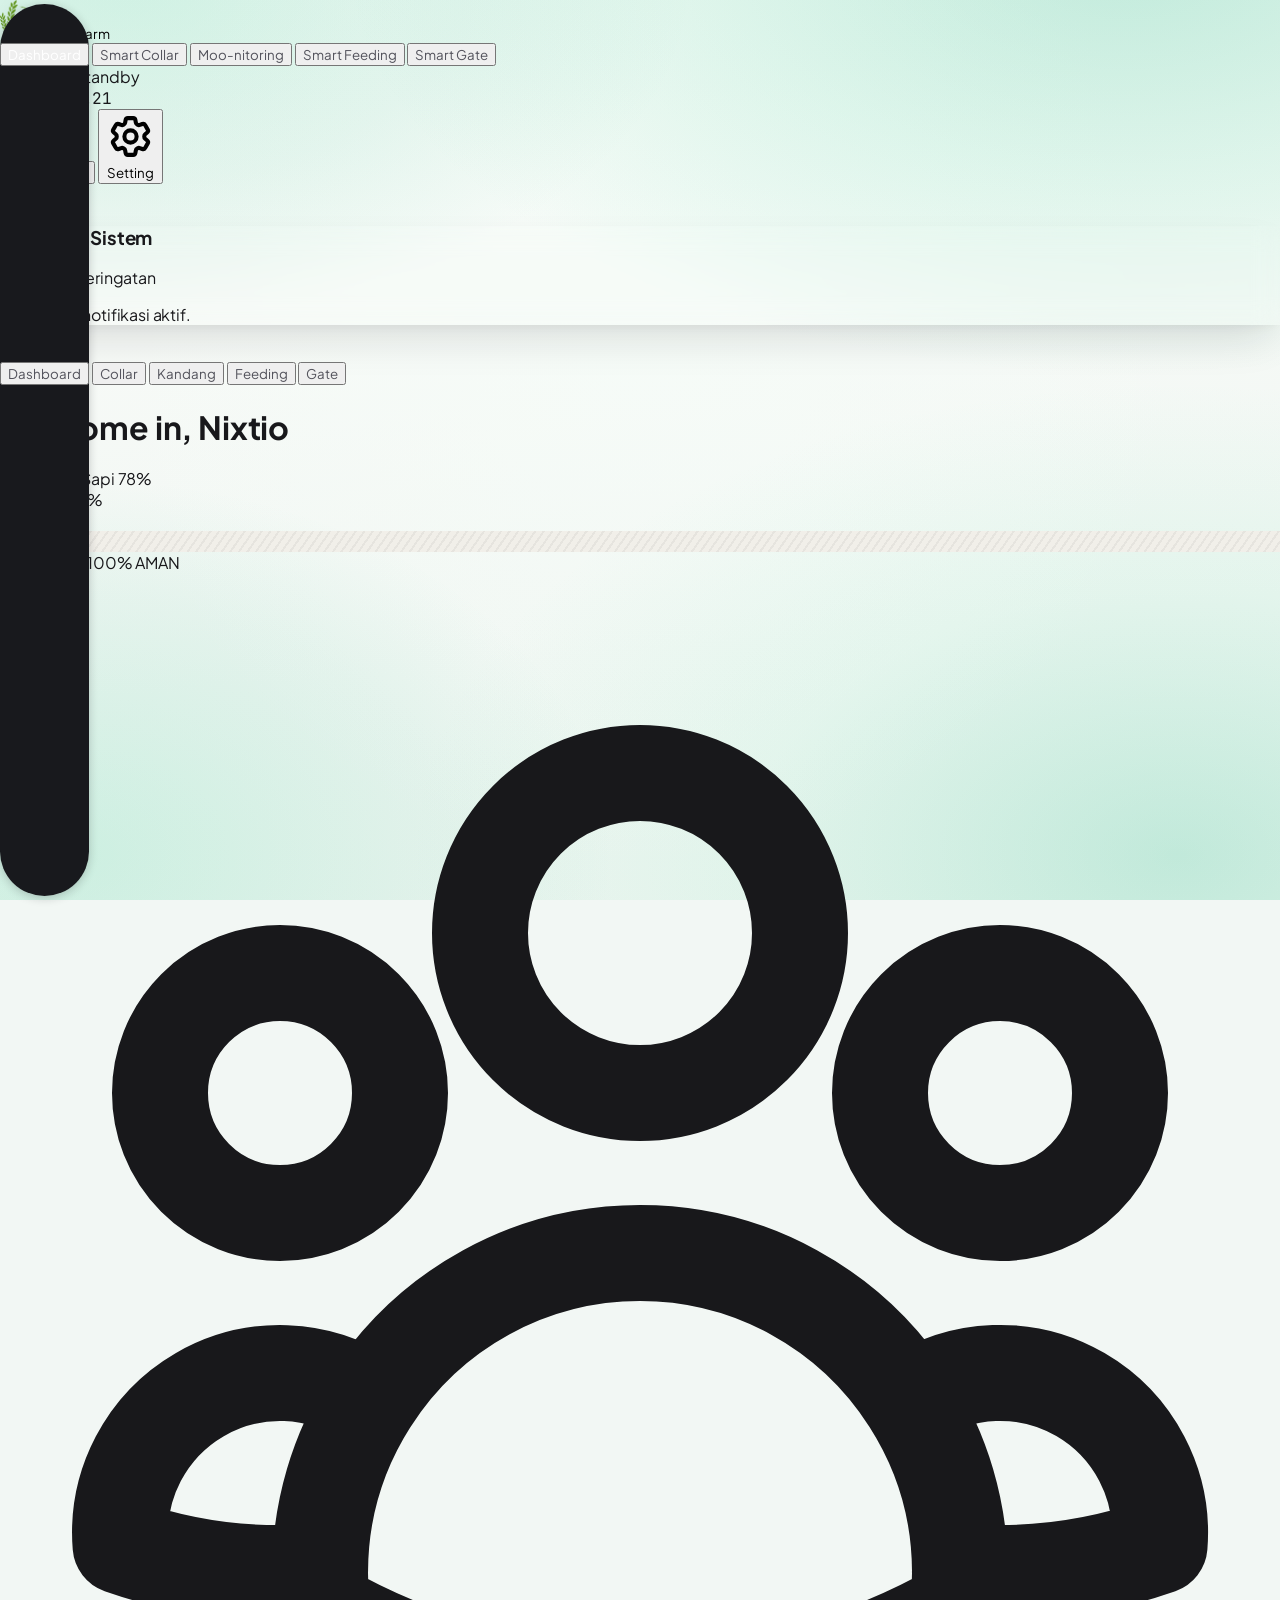
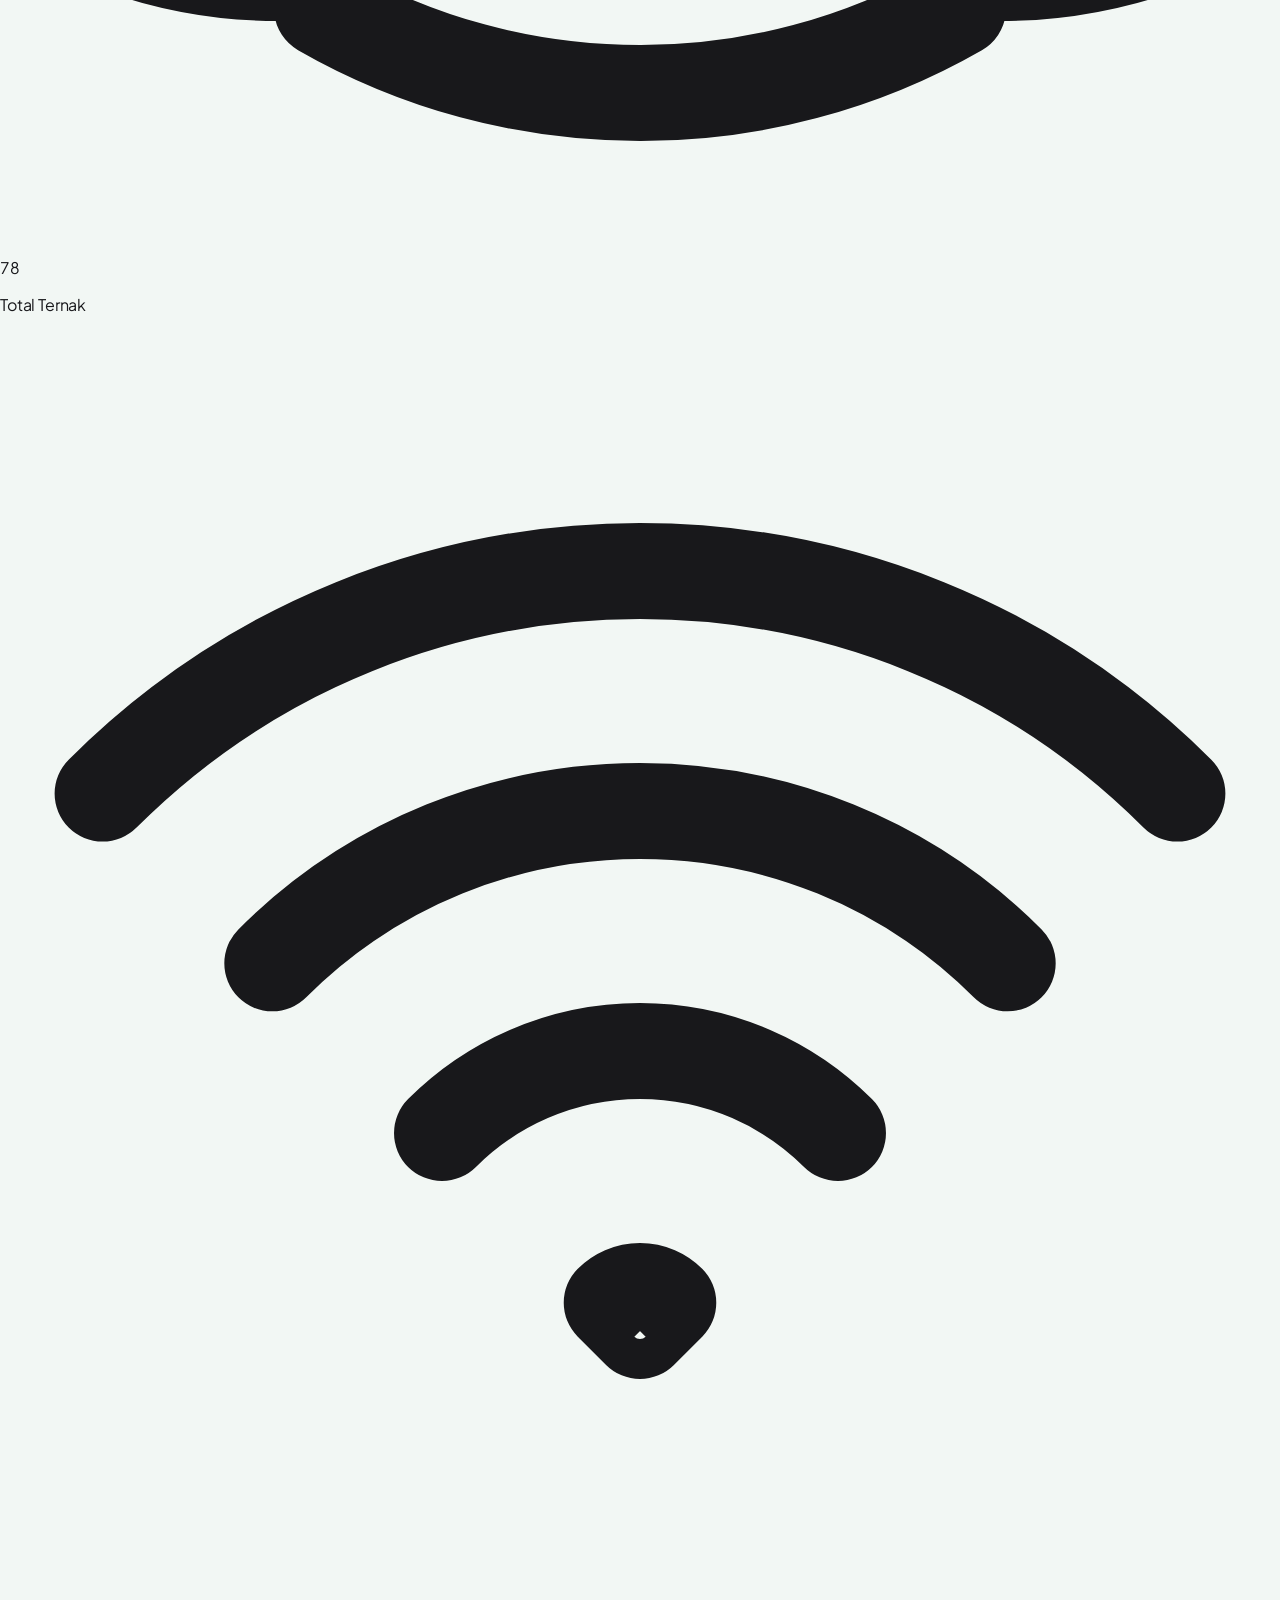
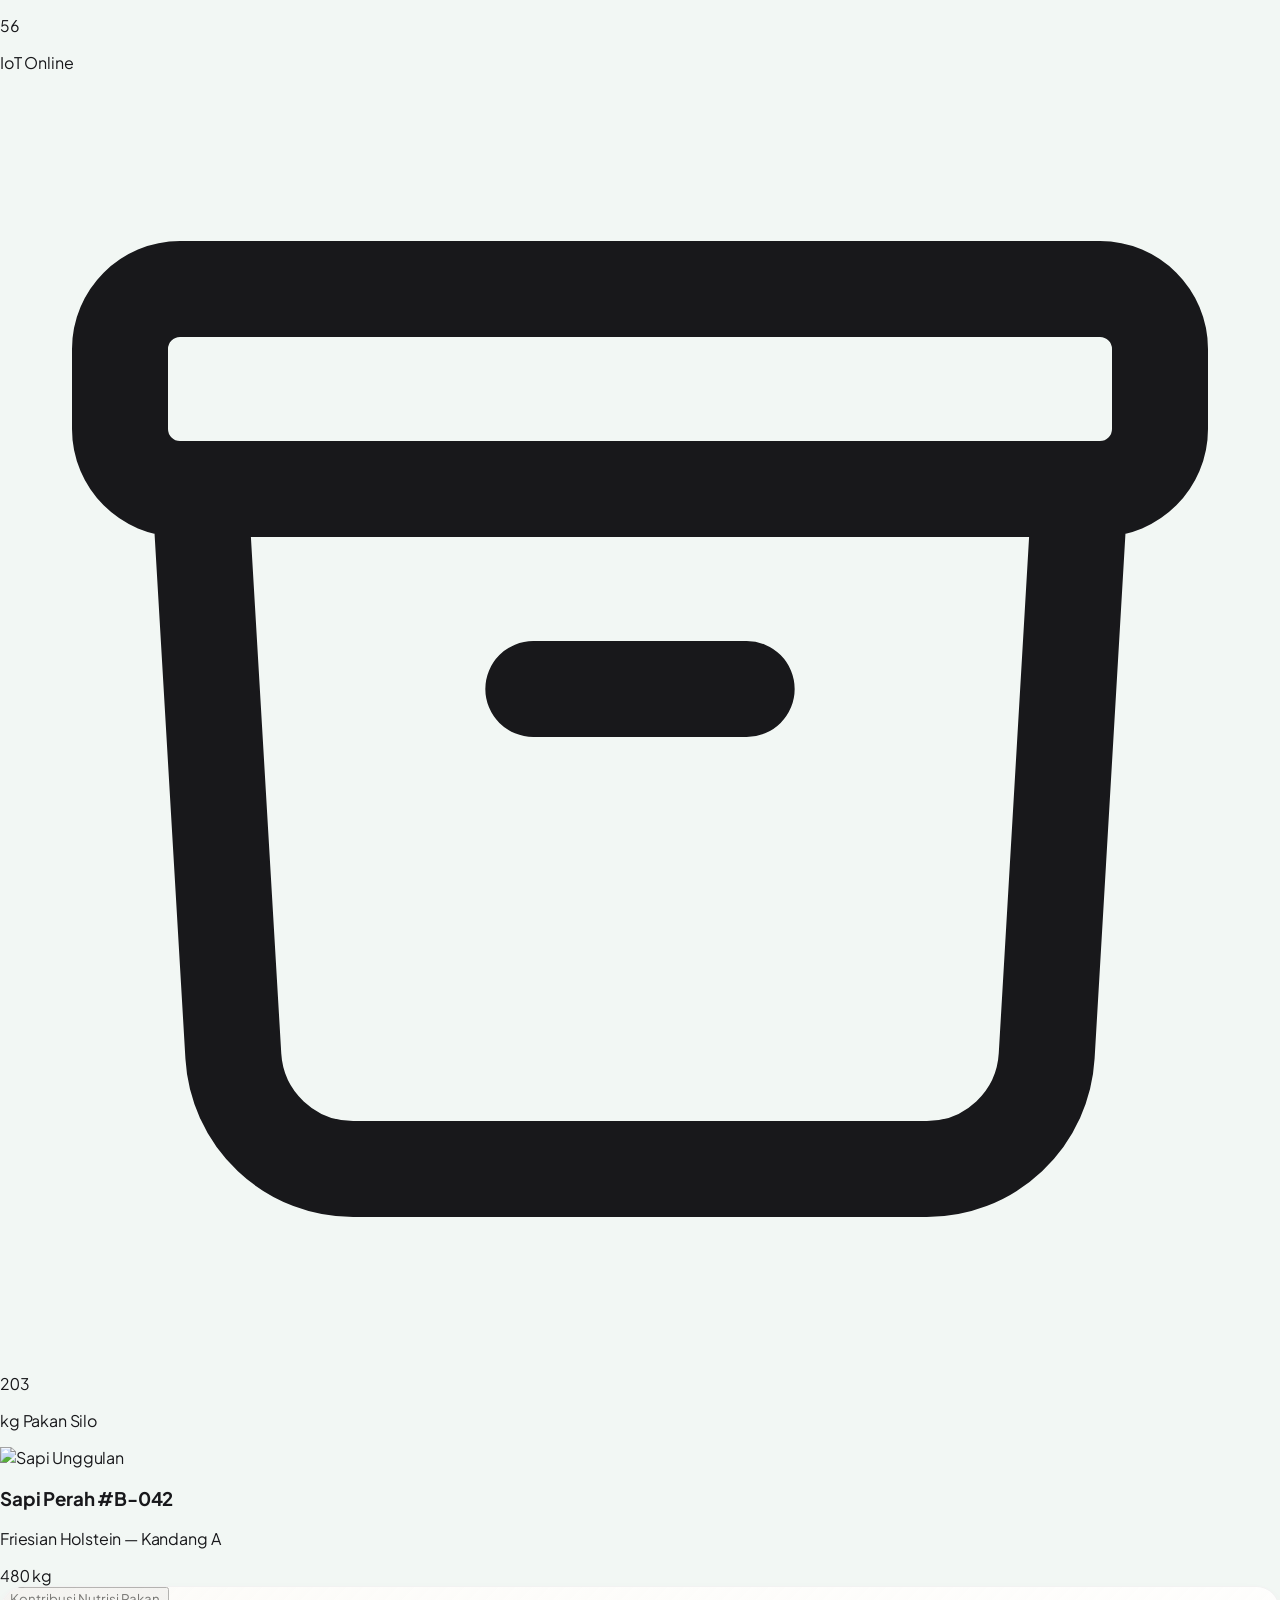
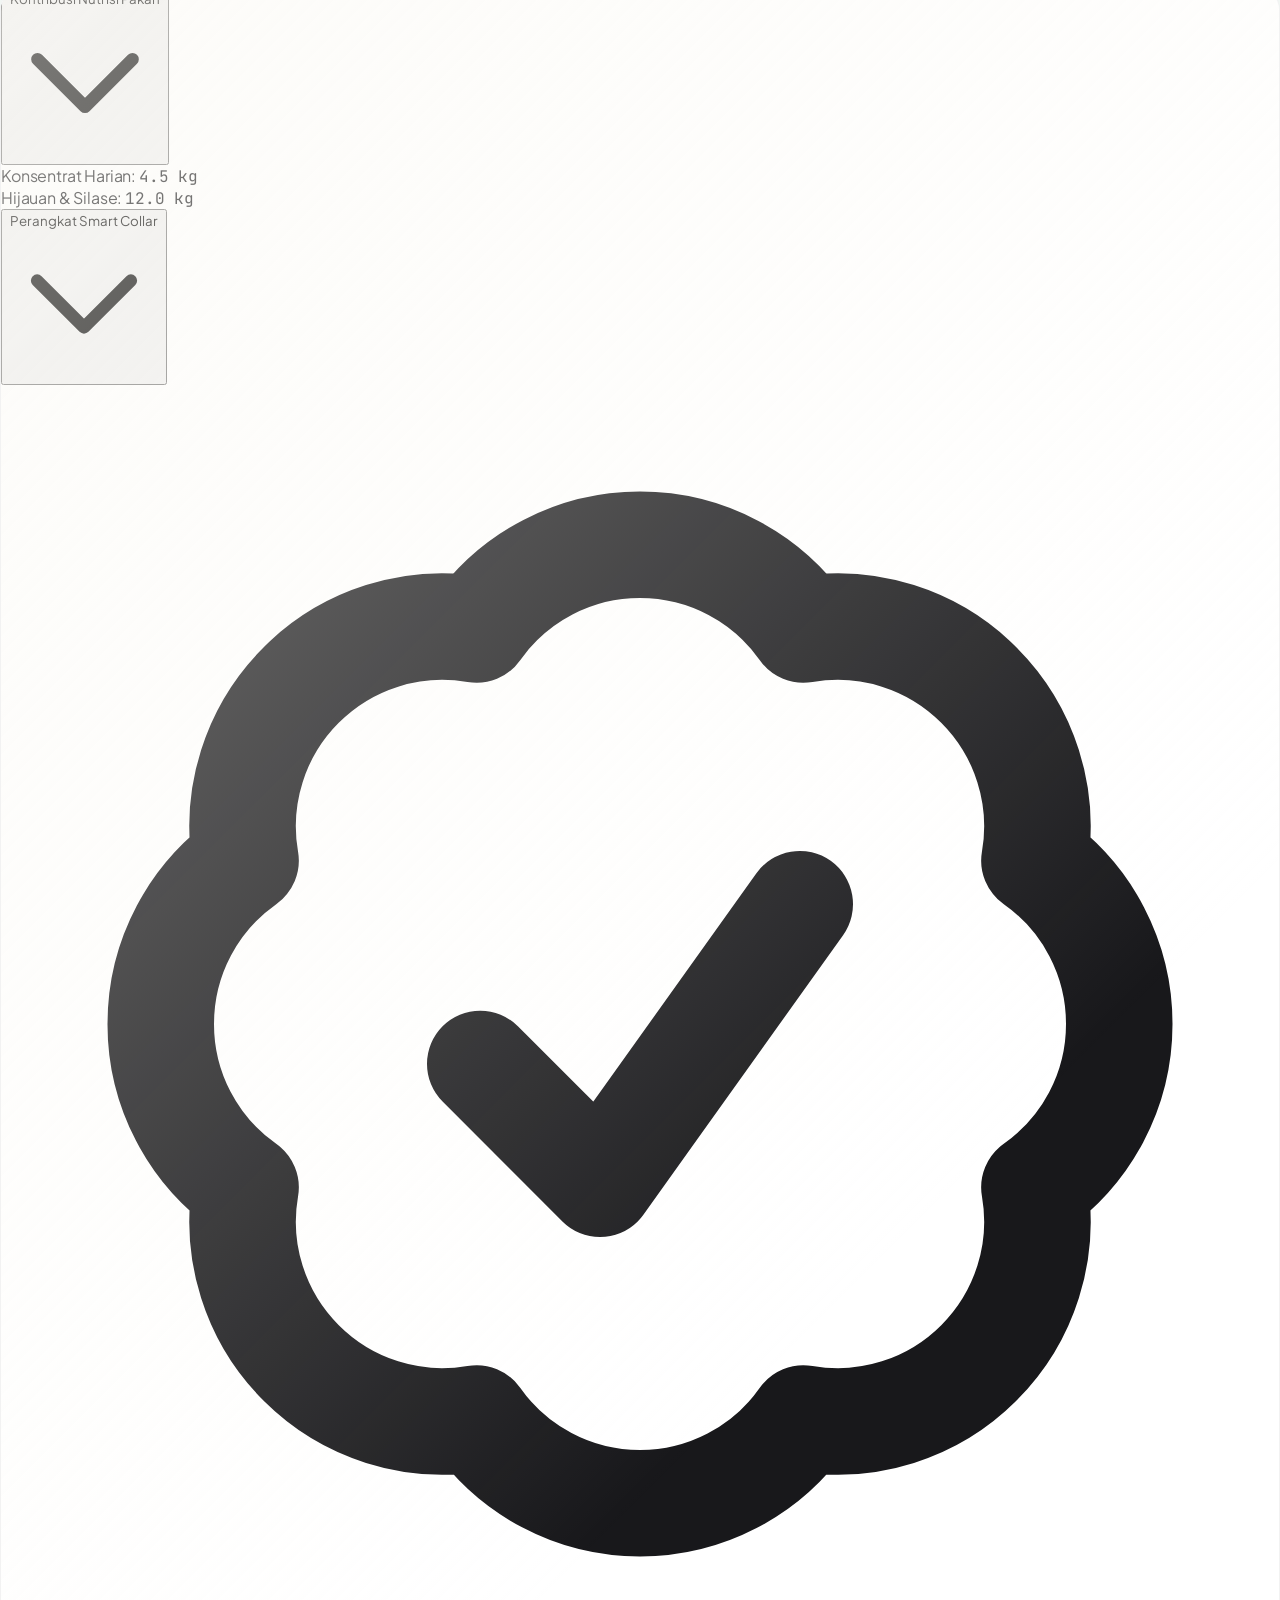
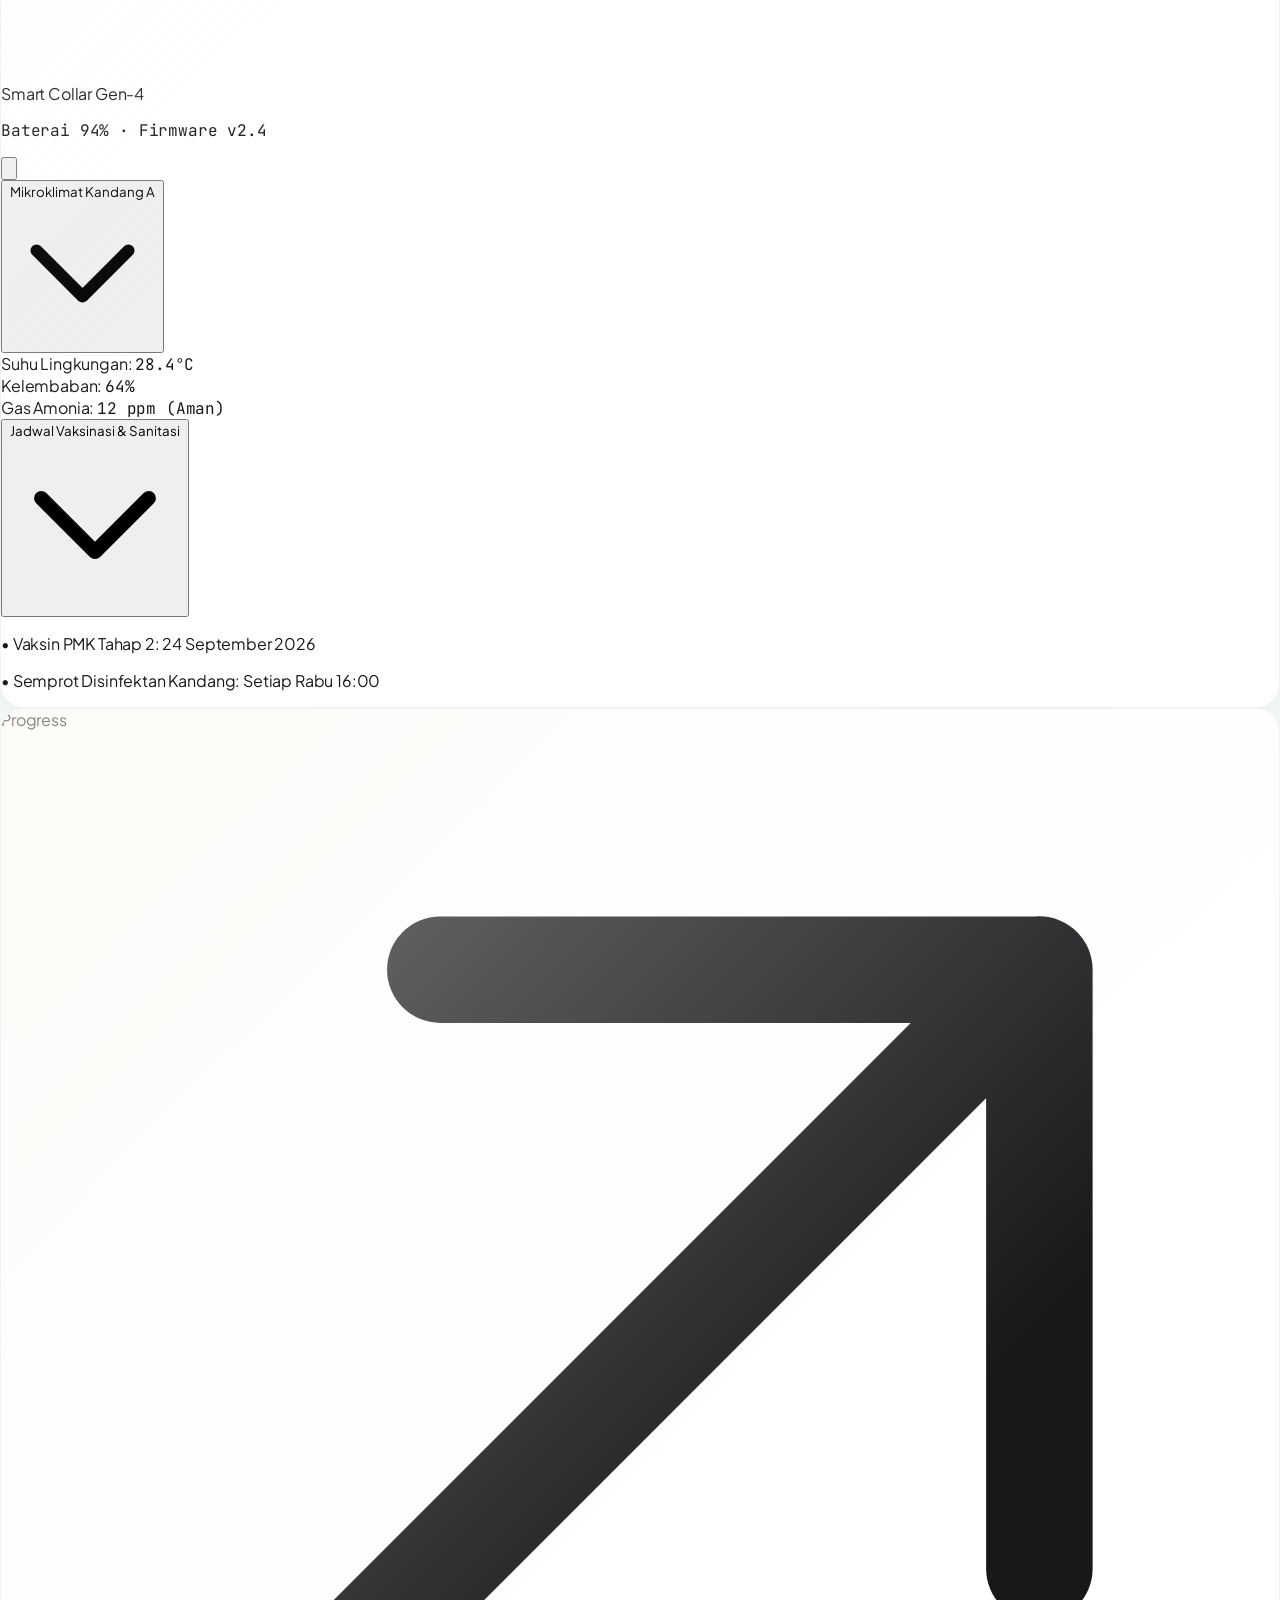
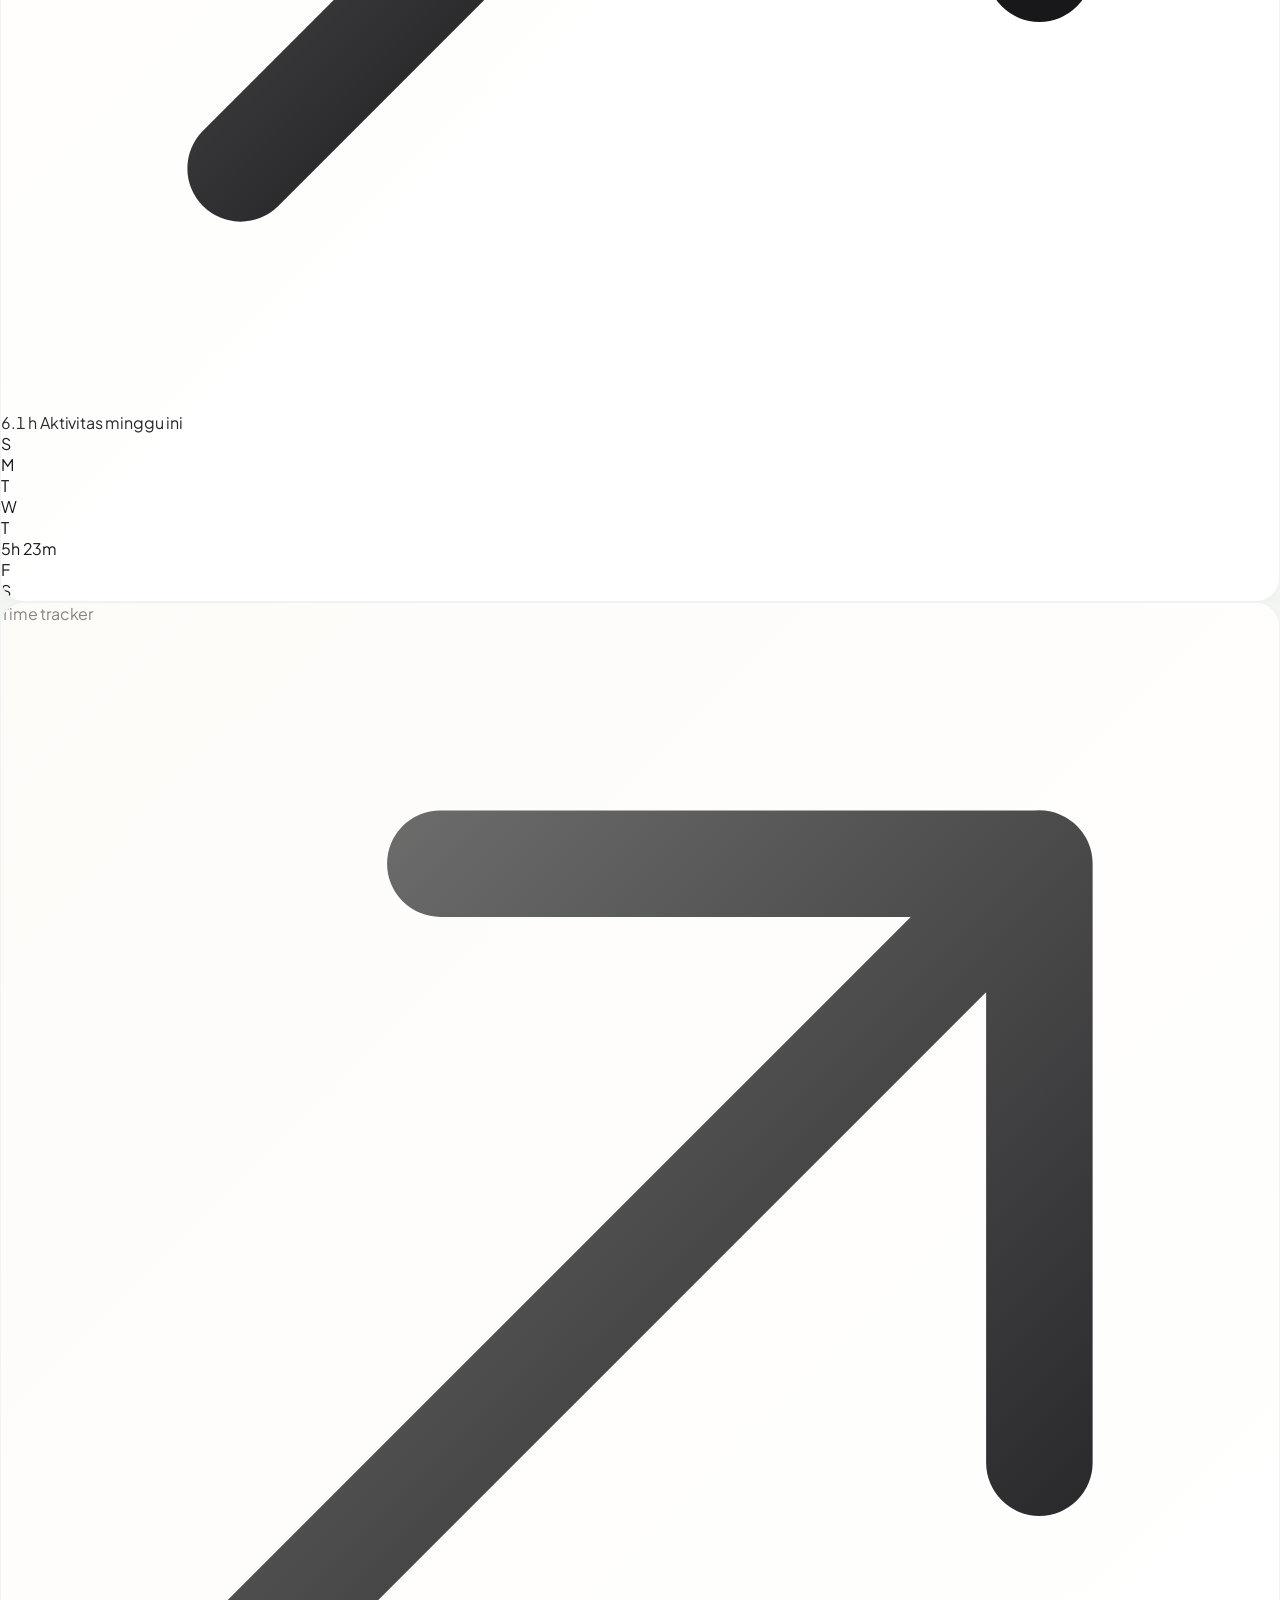
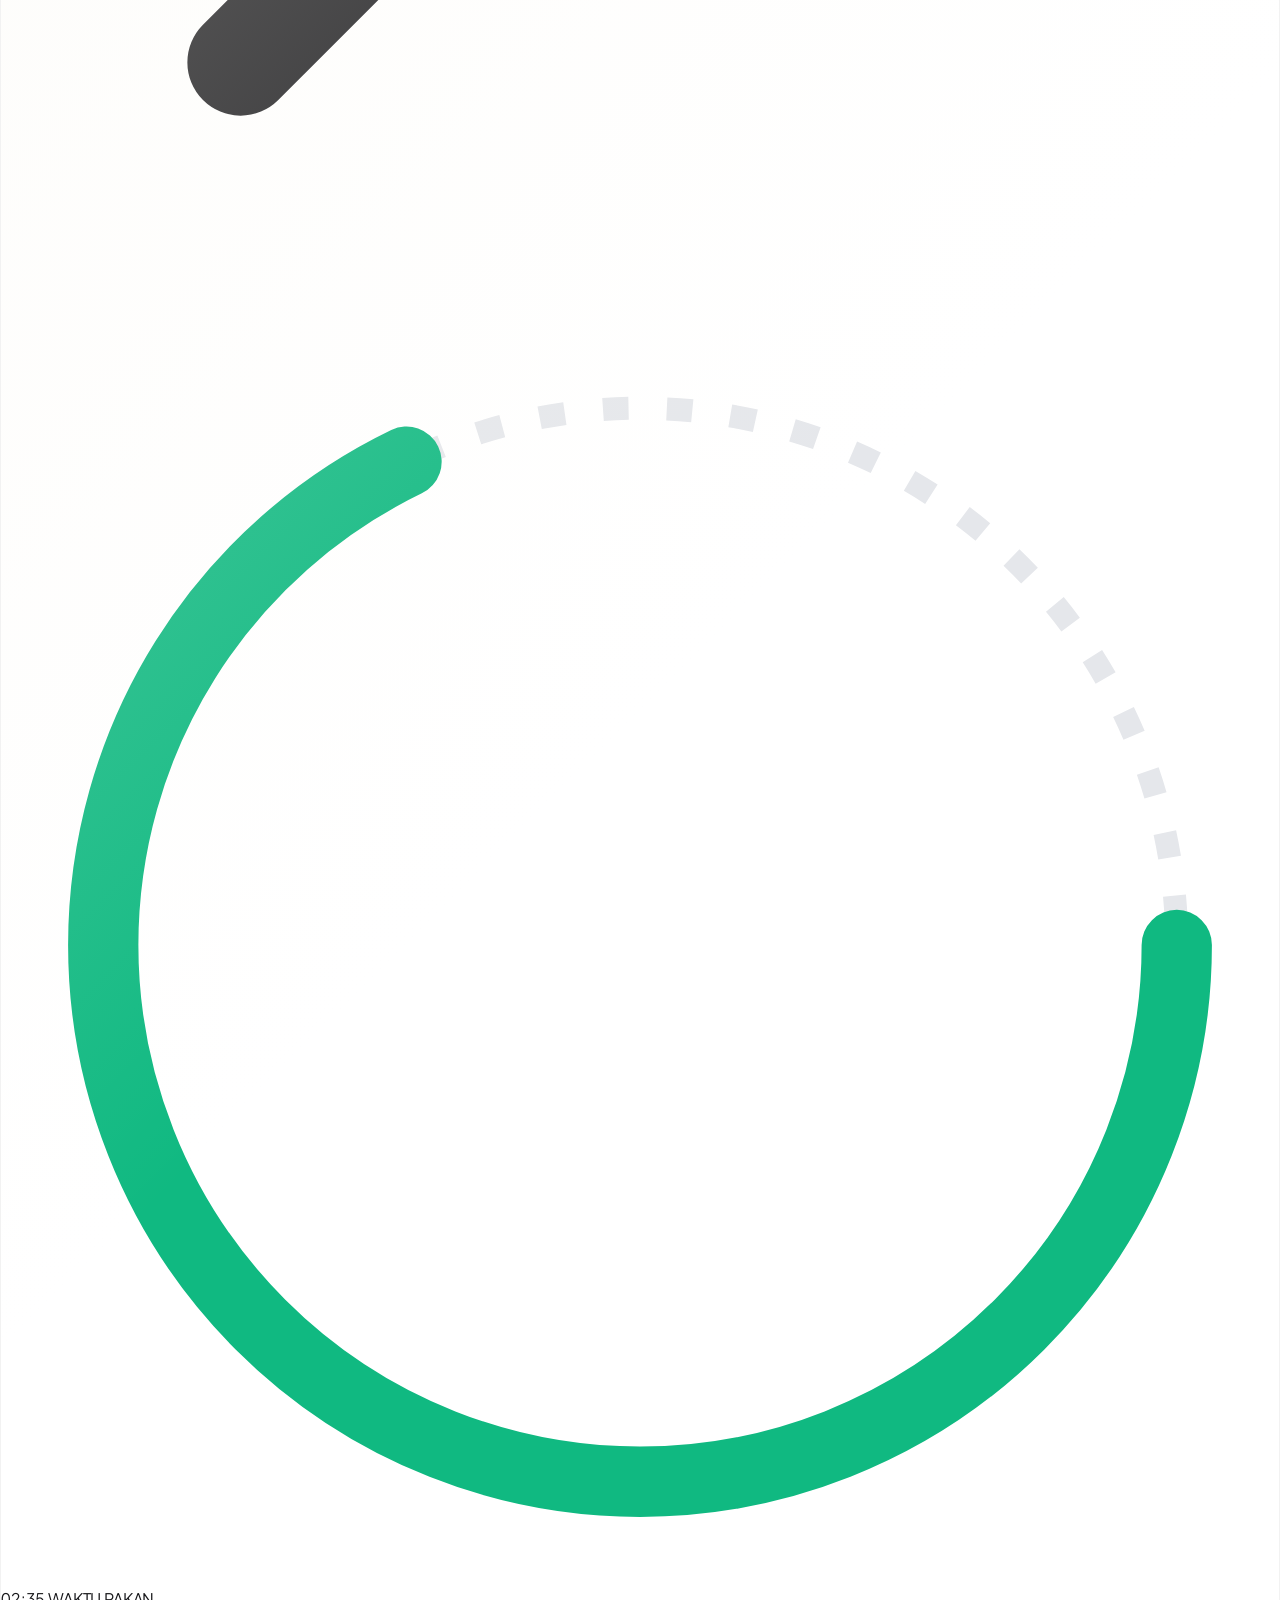
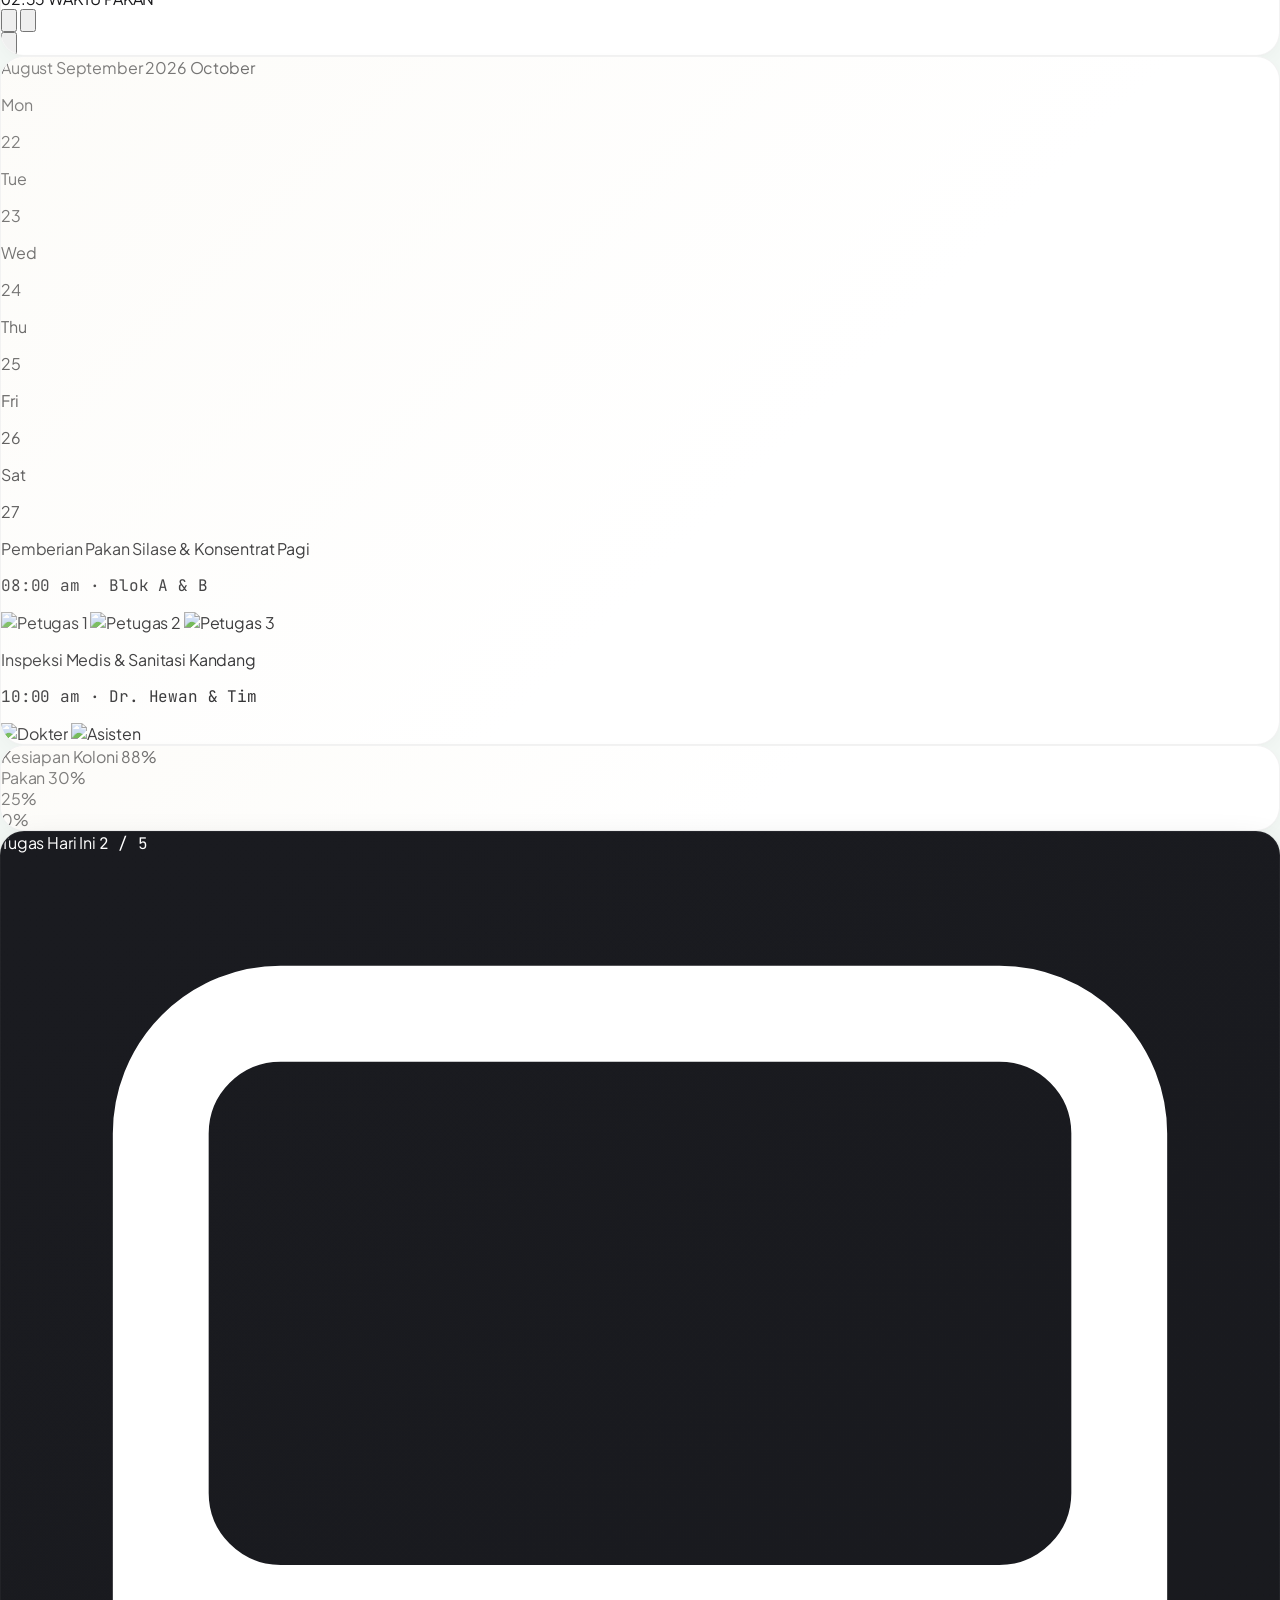
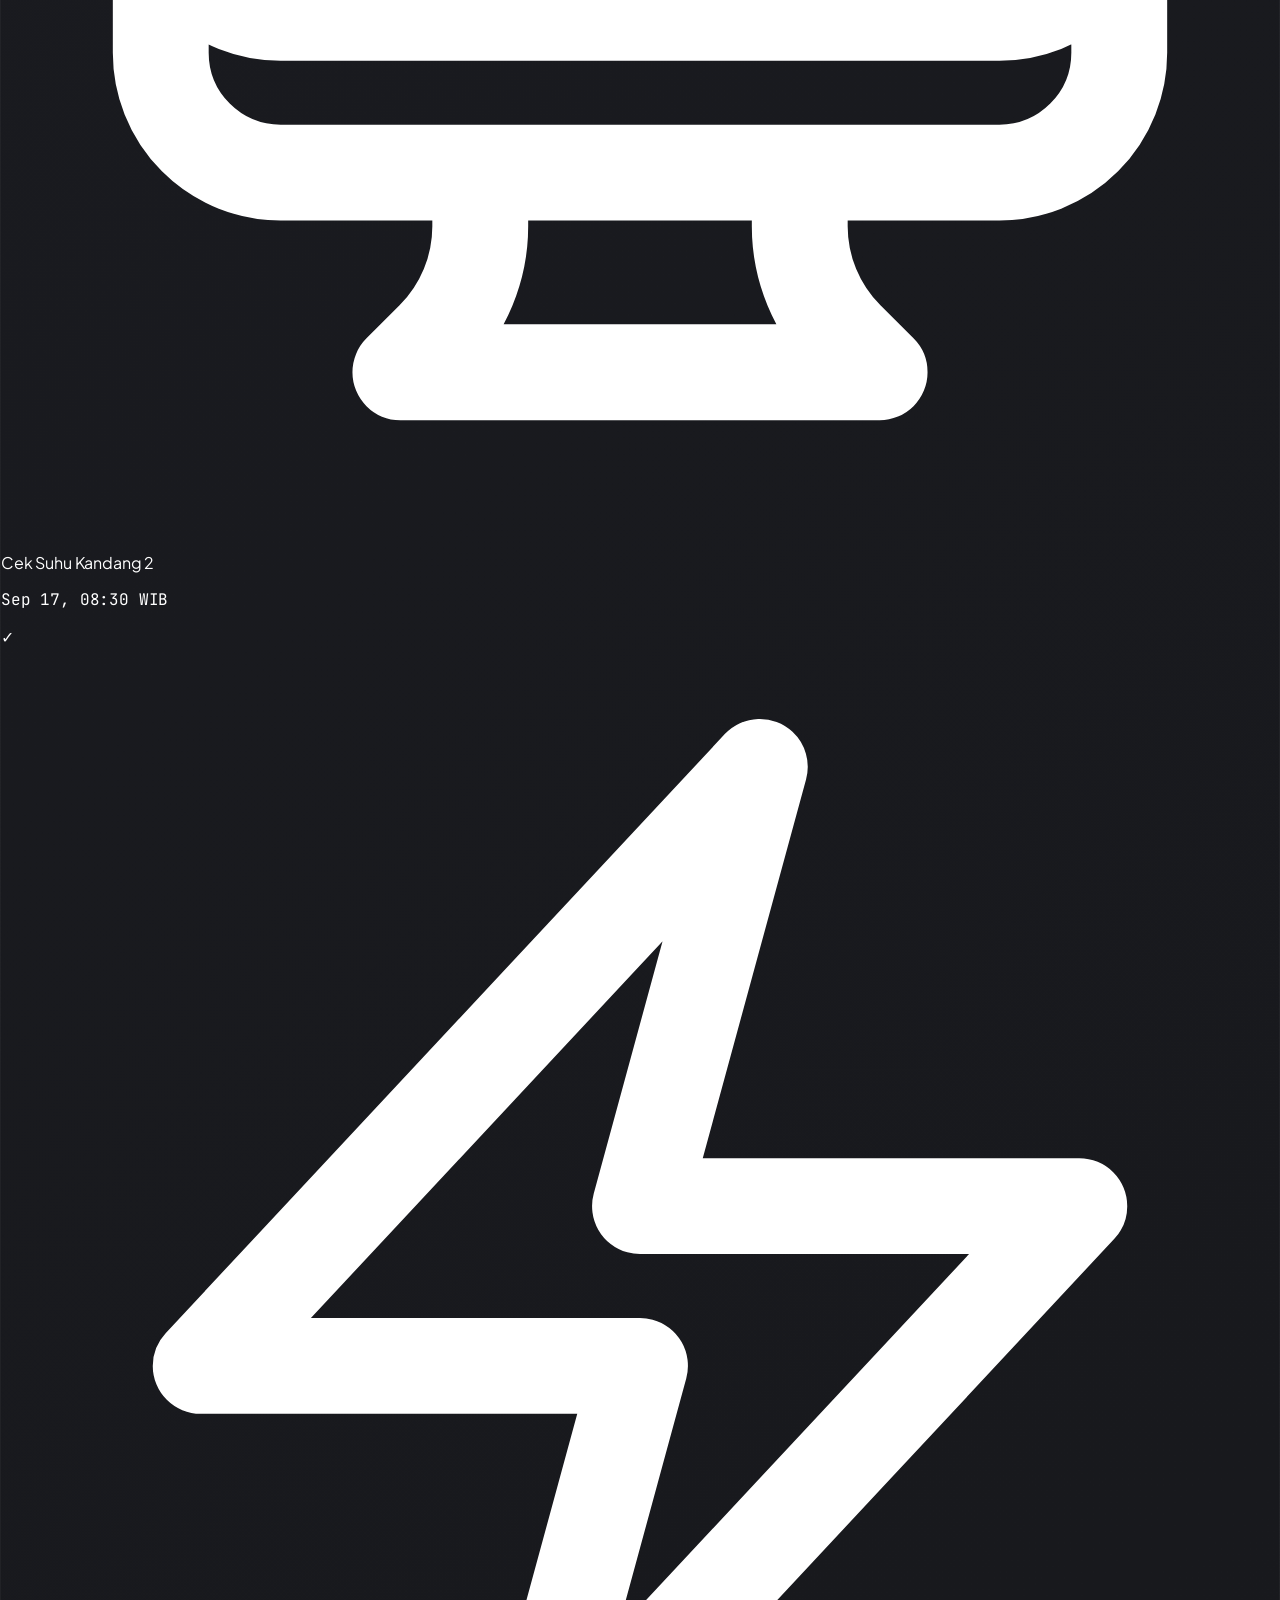
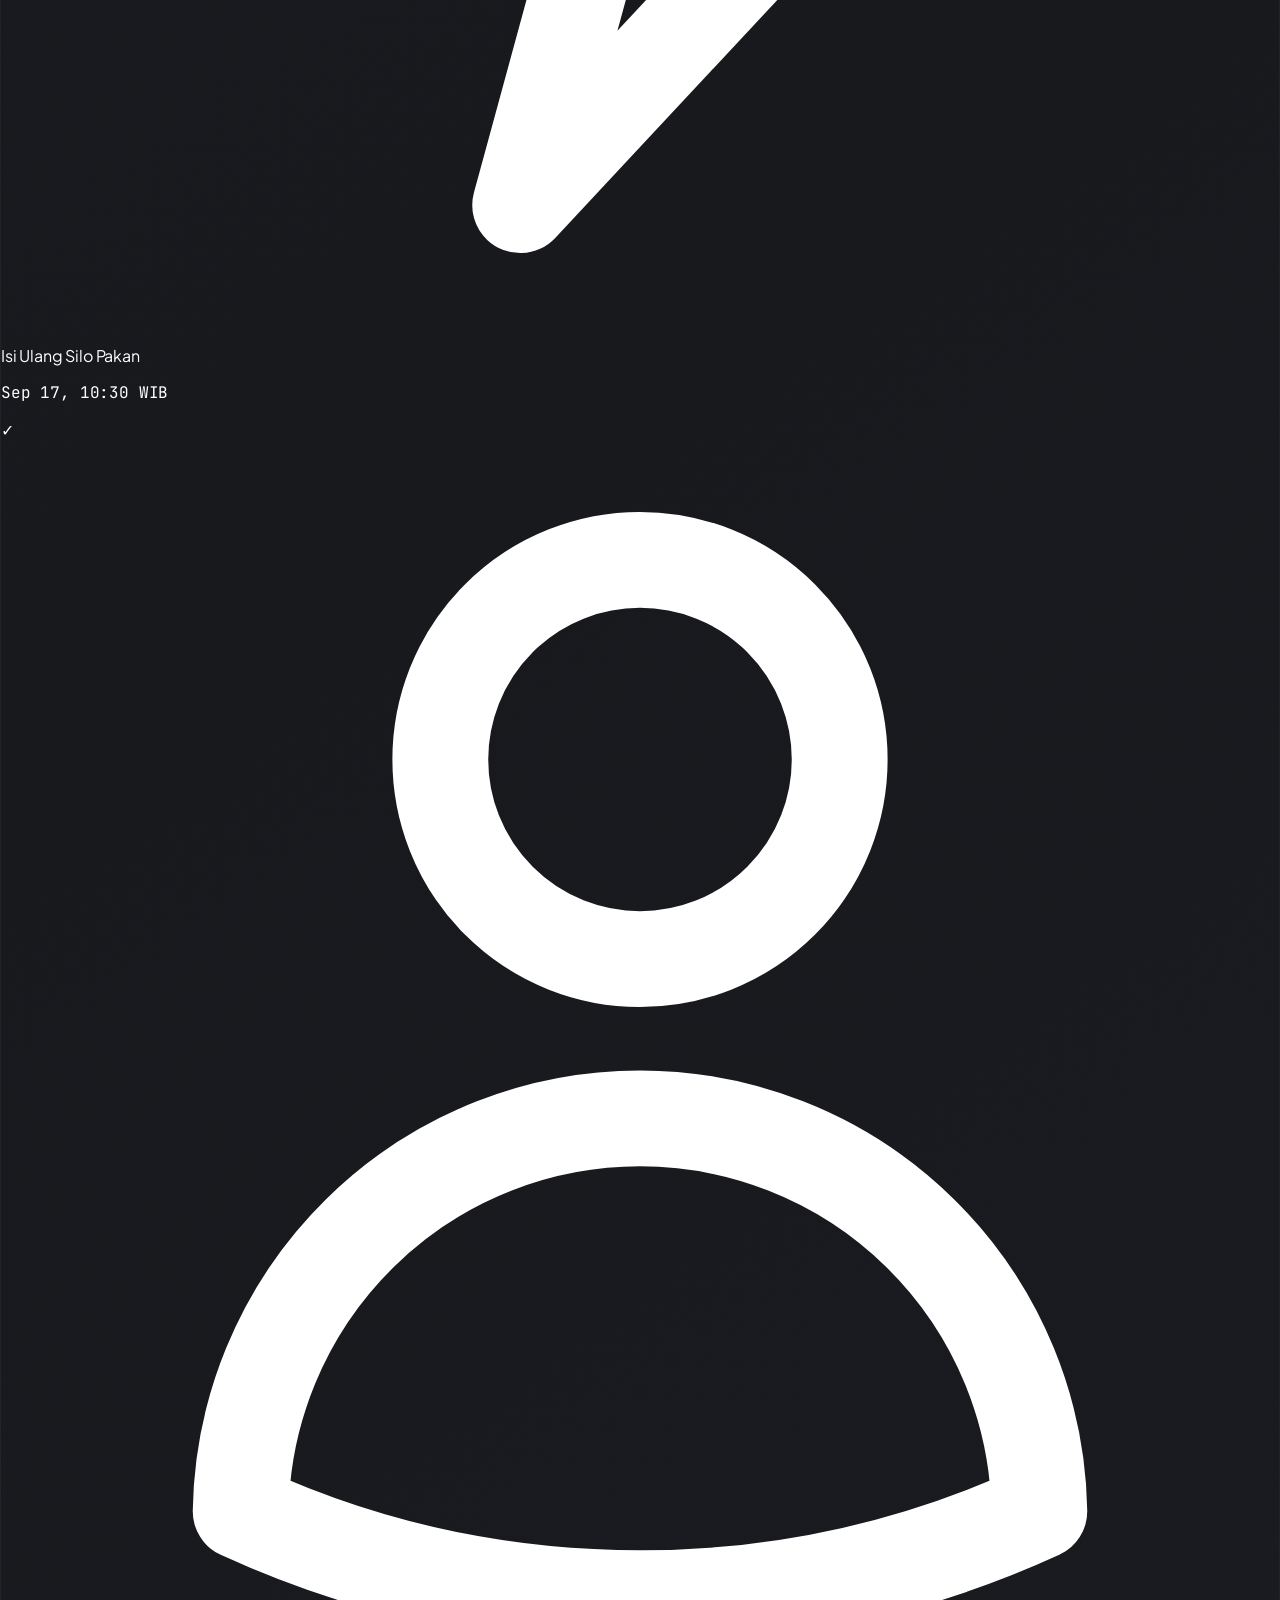
==== frontend/index.html @ f041400a "feat: integrasikan dashboard frontend dengan backend REST API dan MQTT" ====
<!DOCTYPE html>
<html lang="id">
<head>
    <meta charset="UTF-8">
    <meta http-equiv="refresh" content="0; url=dashboard_smart_farm.html">
    <title>Smart Farm Dashboard Redirect</title>
    <script>
        window.location.replace("dashboard_smart_farm.html");
    </script>
</head>
<body style="font-family: sans-serif; display: flex; align-items: center; justify-content: center; height: 100vh; margin: 0; background-color: #f4f4f5;">
    <p>Mengarahkan ke <a href="dashboard_smart_farm.html" style="color: #10b981; font-weight: bold;">Smart Farm Dashboard...</a></p>
</body>
</html>
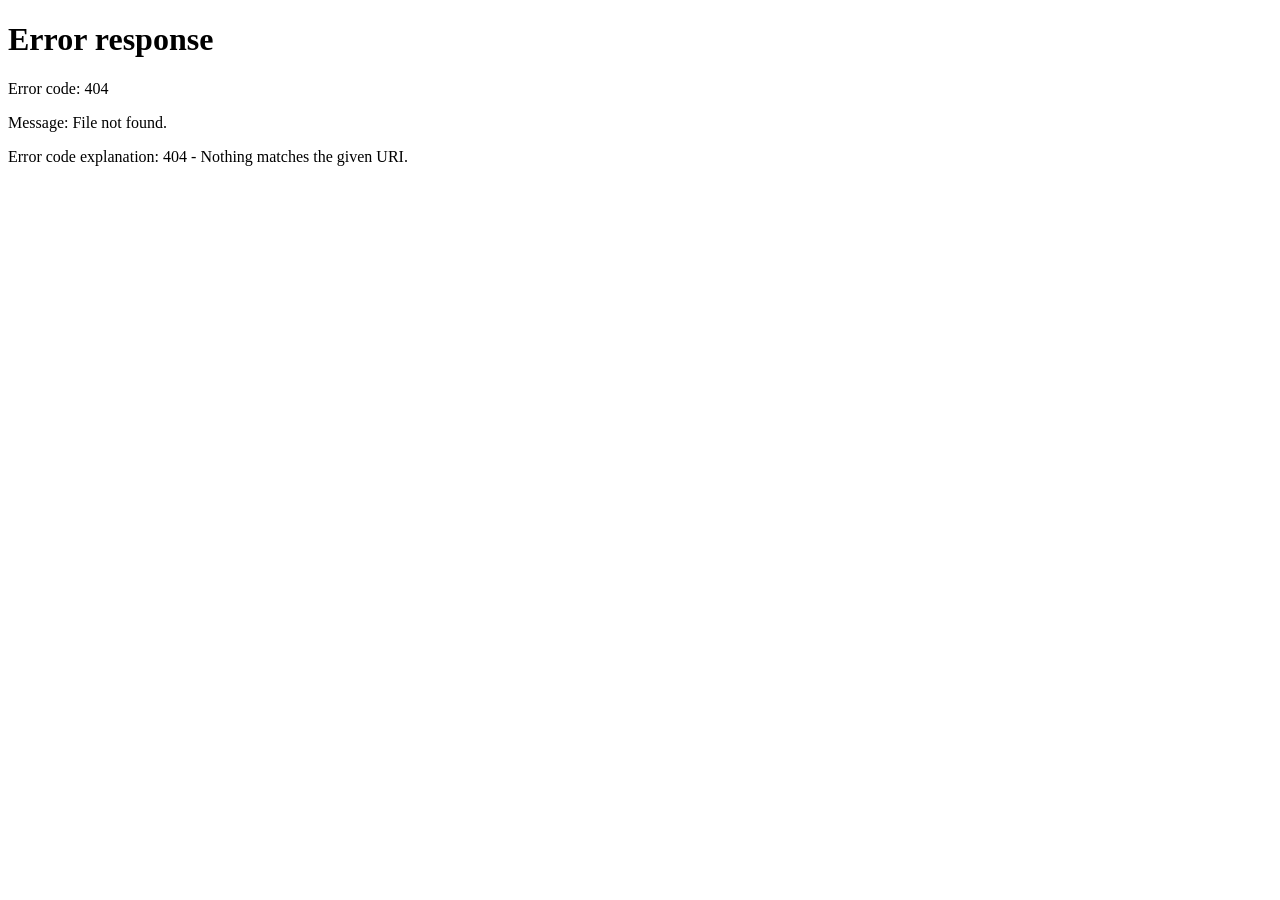
==== commit 499f1600: "Kelompok 2 fix v1" ====
--- a/frontend/index.html
+++ b/frontend/index.html
@@ -2,13 +2,18 @@
 <html lang="id">
 <head>
     <meta charset="UTF-8">
-    <meta http-equiv="refresh" content="0; url=dashboard_smart_farm.html">
-    <title>Smart Farm Dashboard Redirect</title>
+    <meta http-equiv="refresh" content="0; url=/moo-nitoring">
+    <title>SmartFarm Portal</title>
     <script>
-        window.location.replace("dashboard_smart_farm.html");
+        window.location.replace("/moo-nitoring");
     </script>
 </head>
-<body style="font-family: sans-serif; display: flex; align-items: center; justify-content: center; height: 100vh; margin: 0; background-color: #f4f4f5;">
-    <p>Mengarahkan ke <a href="dashboard_smart_farm.html" style="color: #10b981; font-weight: bold;">Smart Farm Dashboard...</a></p>
+<body style="font-family: 'Plus Jakarta Sans', sans-serif; display: flex; flex-direction: column; align-items: center; justify-content: center; height: 100vh; margin: 0; background-color: #f4f3ef; color: #18191d;">
+    <h2 style="font-weight: 300; margin-bottom: 8px;">SmartFarm MES System</h2>
+    <p style="font-size: 14px; color: #71717a; margin-bottom: 24px;">Pilih halaman yang ingin dibuka:</p>
+    <div style="display: flex; gap: 12px;">
+        <a href="moo_nitoring.html" style="background: #18191d; color: #ffffff; text-decoration: none; padding: 10px 20px; border-radius: 9999px; font-size: 13px; font-weight: 600;">Moo-nitoring Kandang</a>
+        <a href="dashboard_smart_farm.html" style="background: #ffffff; color: #18191d; border: 1px solid rgba(0,0,0,0.1); text-decoration: none; padding: 10px 20px; border-radius: 9999px; font-size: 13px; font-weight: 600;">Dashboard Terpadu</a>
+    </div>
 </body>
 </html>
